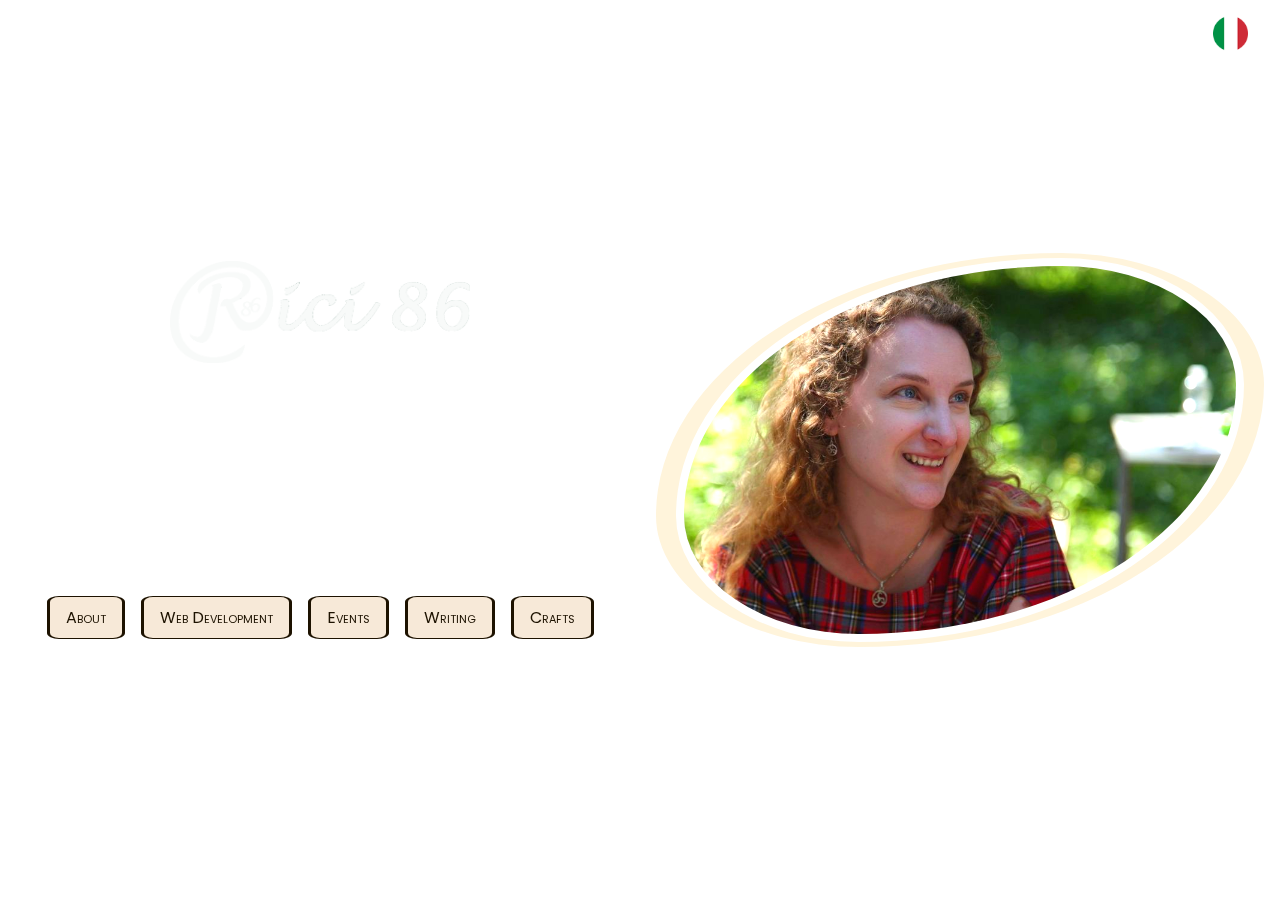
==== index-eng.html @ a1e0346e "inizio about in inglese" ====
<!DOCTYPE html>
<html lang="en">
<head>
    <meta charset="UTF-8">
    <meta http-equiv="X-UA-Compatible" content="IE=edge">
    <meta name="viewport" content="width=device-width, initial-scale=1.0">
    
    <title>Rici86 | Coder, Crafter, Creative </title>

    <!-- Meta tags  -->
    <meta name="description" content="Front-end developer per lavoro, crafter e Irish dance nerd per passione" />
	
    <meta property="article:author" content="https://www.facebook.com/rici86" />
    <meta property="og:title" content="Rici86 - Coder, Crafter, Creative" />
    <meta property="og:description" content="Front-end developer for a living, crafter and Irish dance nerd for passion" />
    <meta property="og:site_name" content="Rici86" />
    <meta property="og:image" content="src/img/spirit-of-the-forest.jpg" />
	
	<link rel="shortcut icon" href="src/img/logofavicon.png" type="imag/png" />

    <!-- Css  -->
    <link href="src/css/main.css" rel="stylesheet">
    <link href="src/fontawesome/css/all.css" rel="stylesheet">
</head>
<body>
    <header class="home-header">
        <a href="index.html" title="Italiano">
            <img src="src/img/ita.png" alt="Italiano" class="lang">
        </a>
    </header>
    <div class="home-container">
        <div class="home-left">
            <img src="src/img/logo-esteso-bianco.png" alt="Rici86" class="logo">
            <p>
                Front-end developer for a living, 
                <br>crafter and Irish dance nerd for passion.
            </p>
            <div class="social">
                <a href="https://www.linkedin.com/in/rossisara/" title="LinkedIn">
                    <i class="fab fa-linkedin"></i>
                </a>
                <a href="https://www.instagram.com/ricinisaorsa/" title="Instagram">
                    <i class="fab fa-instagram"></i>
                </a>
                <a href="https://twitter.com/riciNiSaorsa" title="Twitter">
                    <i class="fab fa-twitter"></i>
                </a>
                <a href="https://vimeo.com/rici86" title="Vimeo">
                    <i class="fab fa-vimeo"></i>
                </a>
                <a href="https://youtube.com/c/rici86" title="YouTube">
                    <i class="fab fa-youtube"></i>
                </a>
                <a href="https://github.com/rici86" title="GitHub">
                    <i class="fab fa-github"></i>
                </a>                
                <a href="https://codepen.io/rici86" title="CodePen">
                    <i class="fab fa-codepen"></i>
                </a>                
                <a href="https://pinterest.it/rici86/" title="Pinterest">
                    <i class="fab fa-pinterest"></i>
                </a>
                <a href="http://rici86.blogspot.it/" title="Blog">
                    <i class="fab fa-blogger-b"></i>
                </a>
                <a href="https://www.lrcrafts.it" title="#LRCrafts">
                    <i class="fas fa-hashtag"></i>
                </a>
            </div>
            <div class="menu">
                <a href="en/about.php" class="button button-main">About</a>
                <a href="en/web-development.php" class="button button-main">Web development</a>
                <a href="en/events.php" class="button button-main">Events</a>
                <a href="en/writing.php" class="button button-main">Writing</a>
                <a href="en/crafts.php" class="button button-main">Crafts</a>
            </div>
        </div>
        <div class="home-right">
            <img src="src/img/rici86-sara-rossi.jpg" alt="" class="img-responsive photo">
        </div>  
    </div>
    
</body>
</html>
---- src/css/main.css ----
@import url('https://fonts.googleapis.com/css2?family=Poppins:ital,wght@0,300;0,700;1,400&display=swap');
/* Variables  */
:root {
    --primary:#436343;
    --accent: #B78C19;
    --light: #F7E9D8;
    --dark: #1D1200;
    --medium: #7F6663;
    --light-grey: #F1F1F1; /* #e6e6e6;*/
    --dark-grey: #6c757d;
    --main-border-radius: 12px/6px;
}

/* Main structure */
html, body{
    font-family: 'Poppins', sans-serif;     
    margin:0;
    padding:0;
    width: 100%;
    height: 100%;
    position: relative;
    font-size: 1rem;
    color: #fff;
}
/* Accessibility of smooth scrolling */
html {
    scroll-behavior: smooth;
}
@media (prefers-reduced-motion: reduce) {
    html {
      scroll-behavior: auto;
    }
}

/* utility classes  */
.text-left {
    text-align: left;
}
.text-right {
    text-align: right;
}
.text-center {
    text-align: center;
}

/* links  */
a {
    color: var(--primary);
}
a:hover,
a:focus,
a:active {
    color: var(--accent);
}
/* a:visited {
    color: var(--medium);
} */
a:focus-visible {
    color: var(--accent);
    outline: 1px solid var(--accent);
    padding: 2px 0;
    border-radius: 4px;
}

/* Basic image styles  */
.img-responsive {
    /* width: 100%; */
    max-width: 100%;
    height: auto;
}
.photo {
    border-radius: 80% 40%;
    border: solid var(--light);
    border-width: 5px 20px 5px 20px;
    padding: 0.5rem;
    box-sizing: border-box;
}

/* Buttons  */
.button {
    /* padding: 1rem 1.5rem; */
    /* border-radius: 80% 40%; */
    padding: 0.5rem 1rem;
    border-radius: var(--main-border-radius);
    width: max-content;
    text-transform: capitalize;
    font-variant: small-caps;
    text-decoration: none;
    transition: all 0.5s ease-in-out;
}
.button-main {
    background-color: var(--light);
    color: var(--dark);
    border: solid var(--dark);
    border-width: 1px 3px 1px 3px;
}
.button-main:hover,
a.button-main:hover {
    background-color: var(--medium);
    color: var(--light);
    border: solid var(--light);
    border-width: 1px 3px 1px 3px;
}
.button-small {
    padding: 0.25rem 0.75rem;
}

/* languages  */
.lang {
    max-width: 35px;
    transition: all 0.3s ease-in-out;
}
.lang:hover {
    transform: scale(1.1);
    transition: all 0.3s ease-in-out;
}
.lang-switcher {
    position: absolute;
    top: 20px;
    right: 1rem;
}

/* typography  */
h1,
h2 {
    margin-top: 1rem;
}
p {
    line-height: 1.7;
    margin-top: 0;
    margin-bottom: 1.25rem;
}
.card-title {
    font-size: 1.5rem;
    font-weight: bold;
    font-variant: small-caps;
    margin-bottom: 1rem;
}

/* Navigation  */
nav {
    padding: 0.75rem 1rem;
    display: flex;
    justify-content: flex-end;
    align-items: center;
}
nav .lang {
    margin-left: 1.5rem;
}
nav .button {
    padding: 0.35rem 0.75rem;
    border-radius: var(--main-border-radius);
}
nav .button.active {
    background-color: var(--medium);
    color: var(--light);
}
nav .button.active:hover,
nav .button.active:focus,
nav .button.active:visited {
    background-color: var(--medium);
    color: var(--light);
}
nav .nav-logo {
    margin-right: auto;
}
nav .nav-logo img {
    max-width: 45px;
}
.navbar-toggler {
    display: none;
}
#navigation {
    margin-right: 45px;
}

/* Home page  */
.home-header {
    position: absolute;
    top: 0;
    right: 0;
    padding: 1rem 2rem;
}
.home-container {
    width: 100vw;
    height: 100vh;
    display: grid;
    grid-template-columns: repeat(2, 1fr);
    place-items: center;
    overflow: hidden;
}
.home-container::before,
#main-container::before {
    content: "";
    position: fixed;
    inset: 0;
    background-image: url(../img/spiritfooter.jpg);
    background-position: left top;
    background-size: cover;
    background-repeat: no-repeat;
    background-attachment: fixed;
    filter: blur(3px);
    z-index: -1;
}
.home-left, 
.home-right {
    padding: 1rem;
}
.home-left {
    text-align: center;
}
.home-left .logo {
    max-width: 300px;
    height: auto;
}
.home-left p {
    font-size: 1.3rem;
    margin: 2rem 0 2.5rem 0;
}
.home-left .social {
    display: flex;
    justify-content: center;
    flex-wrap: wrap;
    gap: 1rem;
    font-size: 1.5rem;
    margin-bottom: 3rem;
}
.home-left .social a {
    color: white;
    text-decoration: none;
}
.home-left .social a:hover {
    color: var(--light);
    text-decoration: none;
}
.home-left .menu {
    display: flex;
    align-items: center;
    justify-content: center;
    flex-wrap: wrap;
    gap: 1rem;
}
.home-right {
    display: flex;
    justify-content: center;
}
.home-right .photo {
    filter: brightness(1.05) saturate(1.4);
}

/* main page styles  */
#main-container {
    position: relative;
}
main {
    padding: 1rem;
}
.main-row {
    display: grid;
    grid-template-columns: repeat(2, 1fr);
    gap: 1rem;
    padding: 1rem;
}
.main-row .images {
    display: flex;
    justify-content: center;
    align-items: center;
    flex-wrap: wrap;
}
.main-row .card {
    width: calc(100% - 2.5rem);
}
.header-flex-between {
    display: flex;
    justify-content: space-between;
    align-items: center;
}
.header-flex-between > * {
    height: max-content;
}
.header-flex-between .button {
    white-space: nowrap;
}

/* cards  */
.card {
    border-radius: var(--main-border-radius);
    background-color: white;
    color: var(--dark);
    padding: 1rem 1.25rem;
    margin-bottom: 1rem;
    max-width: 768px;    
    justify-self: center;
}

/* sottomenu  */
ol {
    counter-reset: section;
    list-style-type: none;
}
li:before {
    counter-increment: section;
    content: counters(section, ".") " ";
}
.sottomenu {
    display: flex;
    align-items: center;
    flex-wrap: wrap;
    gap: 2rem;
    padding-left: 1rem;
}
.sottomenu a {
    /* padding: 0.5rem; */
    font-variant: small-caps;
    text-transform: capitalize;
}
.sottomenu a:after {
    content: "";
    height: 100%;
}

/* icons  */
.icons-container {
    display: flex;
    justify-content: center;
    gap: 1rem;
    flex-wrap: wrap;
    font-size: 2rem;
}

/* media queries  */
@media all and (max-width: 1200px) {
    .home-container {
        width: 100%;
        height: 100%;
        grid-template-columns: 1fr;
        grid-template-rows: repeat(2, 1fr);
        gap: 3rem;
        overflow: initial;
    }
    .home-right {
        padding-bottom: 3rem;
    }
    .home-right .photo {
        max-width: 800px;
    }
}
@media all and (max-width: 992px) {
    .main-row {
        grid-template-columns: 1fr;
          
        margin-bottom: 1rem;
    }
    .main-row-invert .images {
        order: 2;
    }
    .home-right .photo {
        max-width: 100%;
    }
}
@media all and (max-width: 800px) {
    .navbar-toggler {
        display: initial;
        cursor: pointer;
        padding: 0.5rem 1.25rem;
        font-size: 1.35rem;
        /* margin-right: auto; */
        position: absolute;
        top: 12px;
        left: 50%;
        transform: translate(-50%);
    }
    #navigation.show {
        display: flex;
        margin-right: 0;
    }
    #navigation {
        display: none;
        flex-direction: column;
        position: absolute;
        top: 65px;
        align-items: center;
        gap: 0.25rem;
        background: rgba(67, 99, 67, 0.95);
        padding: 1rem;
        left: 0;
        right: 0;
        border-bottom: 1px solid var(--primary);
    }
    #navigation .button {
        text-align: center;
        border: none;
        background: transparent;
        color: var(--light);
        font-size: 1.2rem;
        transition: none;
    }
    #navigation .button.active,
    #navigation .button:hover {
        background-color: var(--light);
        color: var(--dark);
        border-radius: 0;
        width: 100%;
        transition: none;
    }
    .card {
        max-width: unset;
        width: unset;
    }
}
@media all and (max-width: 576px) {
    .photo {
        border-width: 3px 10px 3px 10px;
    }
    .home-left {
        padding-top: 3rem;
    }
    .home-header {
        padding: 1rem;
    }
    .home-right .photo {
        /* max-width: 100%; */
        max-width: calc(100% - 2rem);
    }
    .header-flex-between {
        flex-direction: column;
        margin-bottom: 1rem;
    }
}
@media all and (max-width: 480px) {
    .home-left .logo {
        max-width: 100%;
        height: auto;
    }
    .main-row {
        padding: 0;
    }
}
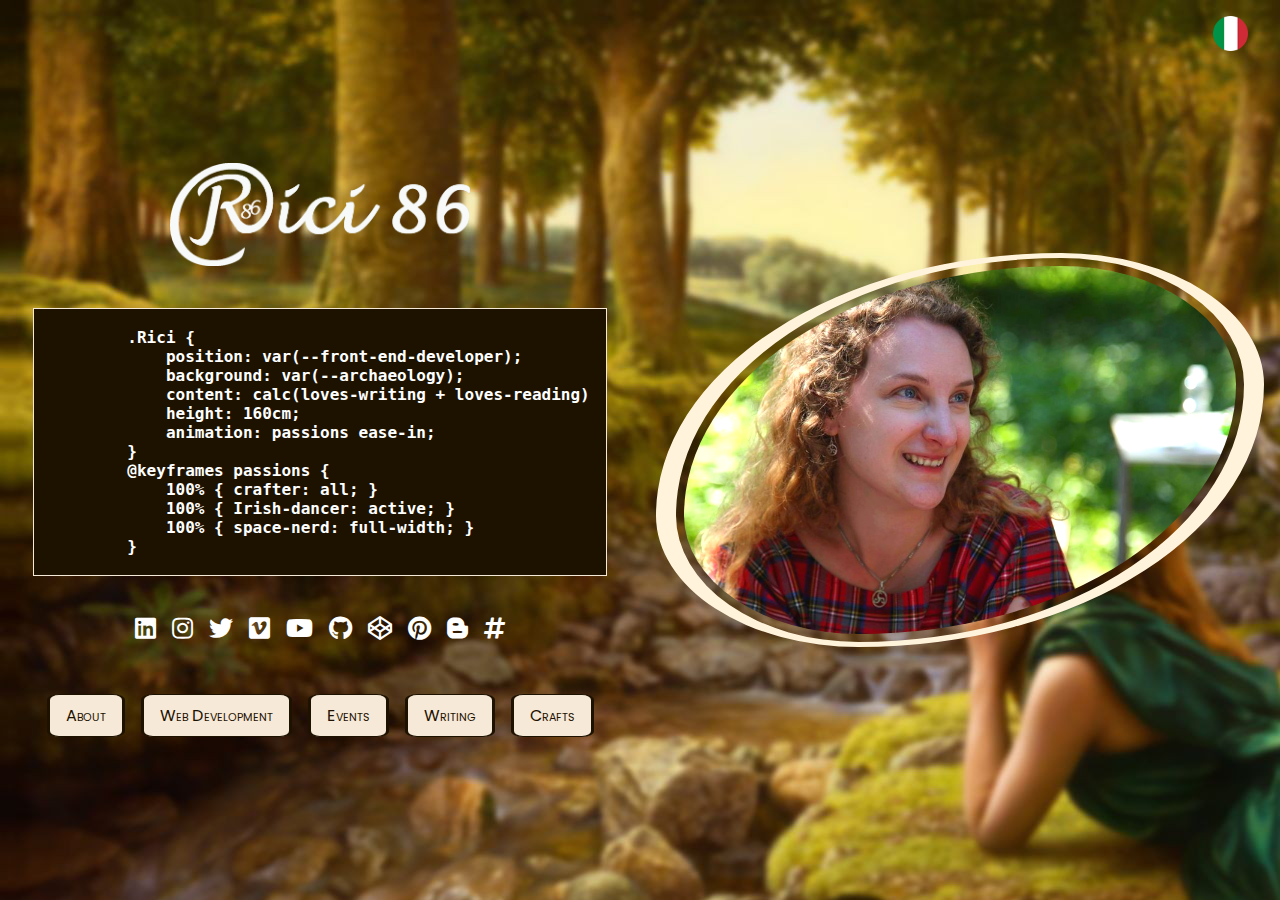
==== commit 1df44f83: "edit main bio" ====
--- a/index-eng.html
+++ b/index-eng.html
@@ -31,10 +31,22 @@
     <div class="home-container">
         <div class="home-left">
             <img src="src/img/logo-esteso-bianco.png" alt="Rici86" class="logo">
-            <p>
-                Front-end developer for a living, 
-                <br>crafter and Irish dance nerd for passion.
-            </p>
+<pre>
+    <code>
+        .Rici {
+            position: var(--front-end-developer);
+            background: var(--archaeology);
+            content: calc(loves-writing + loves-reading)
+            height: 160cm;
+            animation: passions ease-in;
+        }
+        @keyframes passions {
+            100% { crafter: all; } 
+            100% { Irish-dancer: active; } 
+            100% { space-nerd: full-width; }
+        }
+    </code>
+</pre>
             <div class="social">
                 <a href="https://www.linkedin.com/in/rossisara/" title="LinkedIn">
                     <i class="fab fa-linkedin"></i>
--- a/src/css/main.css
+++ b/src/css/main.css
@@ -137,6 +137,35 @@
     margin-bottom: 1rem;
 }
 
+/* code examples  */
+pre code {
+    display: block;
+    padding: 0 1rem;
+    text-align: left;
+    font-size: 1rem;
+    font-weight: 600;
+    border: 1px solid var(--light);
+    background-color: var(--dark);
+}
+
+/* Torna su  */
+#torna-su {
+    position: fixed;
+    bottom: 10px;
+    right: 10px;
+    background-color: var(--light);
+    color: var(--medium);
+    opacity: 0.5;
+    padding: 0.12rem 0.5rem;
+    border-radius: 50%;
+}
+.hide {
+    display: none;
+}
+.show {
+    display: block;
+}
+
 /* Navigation  */
 nav {
     padding: 0.75rem 1rem;
@@ -172,6 +201,58 @@
 }
 #navigation {
     margin-right: 45px;
+}
+
+/* footer  */  
+footer {
+    background-color: var(--primary);
+}
+.footer-container {
+    padding: 1rem 2rem;
+    display: grid;
+    grid-template-columns: repeat(2, 1fr);
+    gap: 1rem;
+    justify-content: space-between;
+}
+.footer-container a {
+    color: white;
+}
+.footer-container a:hover {
+    color: var(--light);
+}
+.footer-container .logo img {
+    max-width: 180px;
+}
+.footer-container .social {
+    display: flex;
+    justify-content: flex-end;
+    align-items: center;
+    flex-wrap: wrap;
+    font-size: 1.5rem;
+    gap: 1rem;
+}
+/* book shape divider bottom  */
+main.with-shape-divider {
+    position: relative;
+    padding-bottom: calc(1rem + 81px);
+}
+.book-shape-divider {
+    position: absolute;
+    bottom: 0;
+    left: 0;
+    width: 100%;
+    overflow: hidden;
+    line-height: 0;
+    transform: rotate(180deg);
+}
+.book-shape-divider svg {
+    position: relative;
+    display: block;
+    width: calc(100% + 1.3px);
+    height: 81px;
+}
+.book-shape-divider .shape-fill {
+    fill: var(--primary);
 }
 
 /* Home page  */
@@ -189,18 +270,18 @@
     place-items: center;
     overflow: hidden;
 }
-.home-container::before,
-#main-container::before {
-    content: "";
-    position: fixed;
-    inset: 0;
-    background-image: url(../img/spiritfooter.jpg);
+#main-container {
+    display: grid;
+    grid-template-rows: max-content 100% max-content;
+    min-height: 100vh;
+}
+.home-container,
+#main-container {
+    background-image: url(../img/spirit-bg.jpg);
     background-position: left top;
-    background-size: cover;
+    background-size: 150%;
     background-repeat: no-repeat;
     background-attachment: fixed;
-    filter: blur(3px);
-    z-index: -1;
 }
 .home-left, 
 .home-right {
@@ -426,6 +507,15 @@
         flex-direction: column;
         margin-bottom: 1rem;
     }
+    .footer-container {
+        grid-template-columns: 1fr;
+        justify-content: center;
+    }
+    .footer-container .logo,
+    .footer-container .social {
+        text-align: center;
+        justify-content: center;
+    }
 }
 @media all and (max-width: 480px) {
     .home-left .logo {
@@ -435,4 +525,4 @@
     .main-row {
         padding: 0;
     }
-}
+}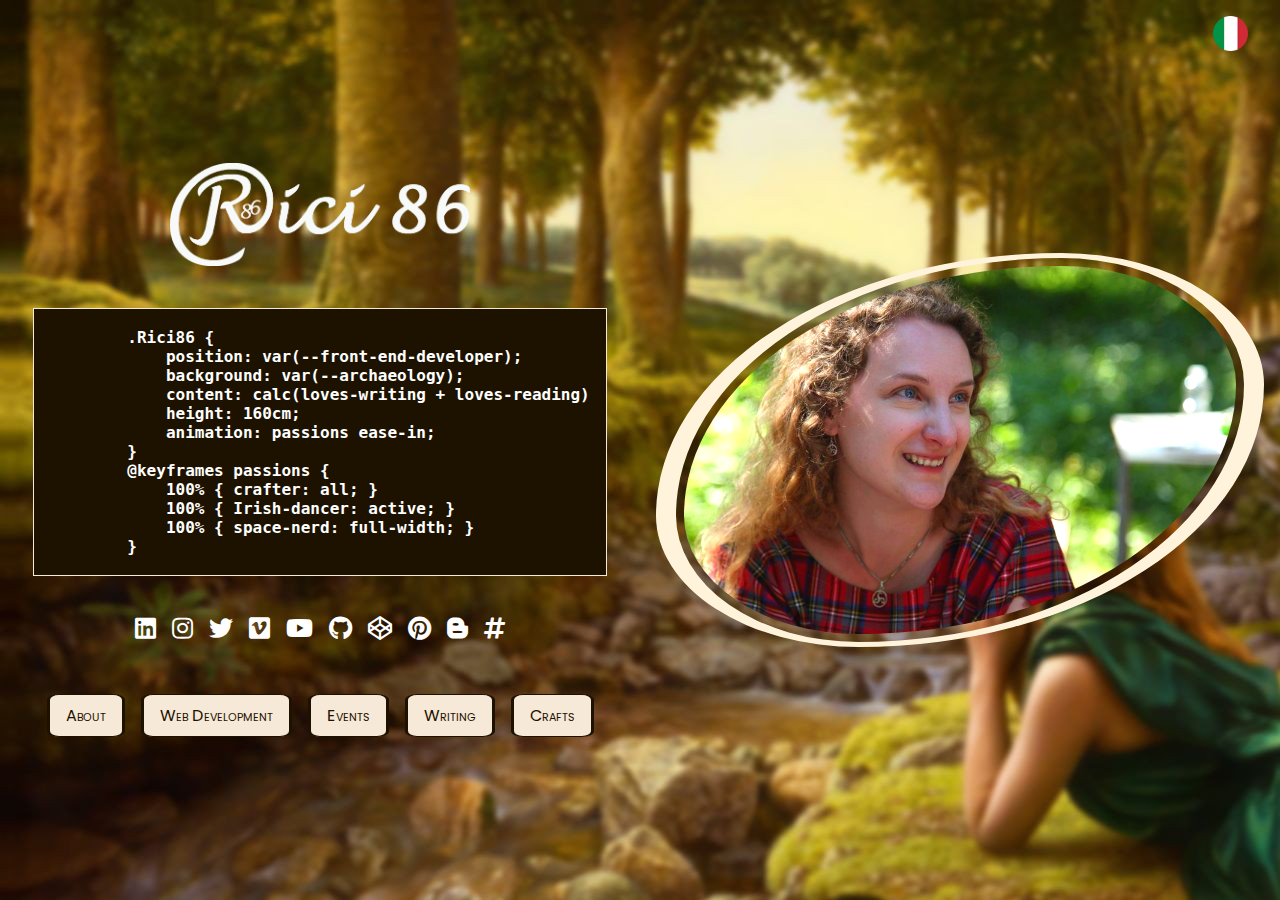
==== commit 6b9ae688: "edit home bio" ====
--- a/index-eng.html
+++ b/index-eng.html
@@ -33,7 +33,7 @@
             <img src="src/img/logo-esteso-bianco.png" alt="Rici86" class="logo">
 <pre>
     <code>
-        .Rici {
+        .Rici86 {
             position: var(--front-end-developer);
             background: var(--archaeology);
             content: calc(loves-writing + loves-reading)
